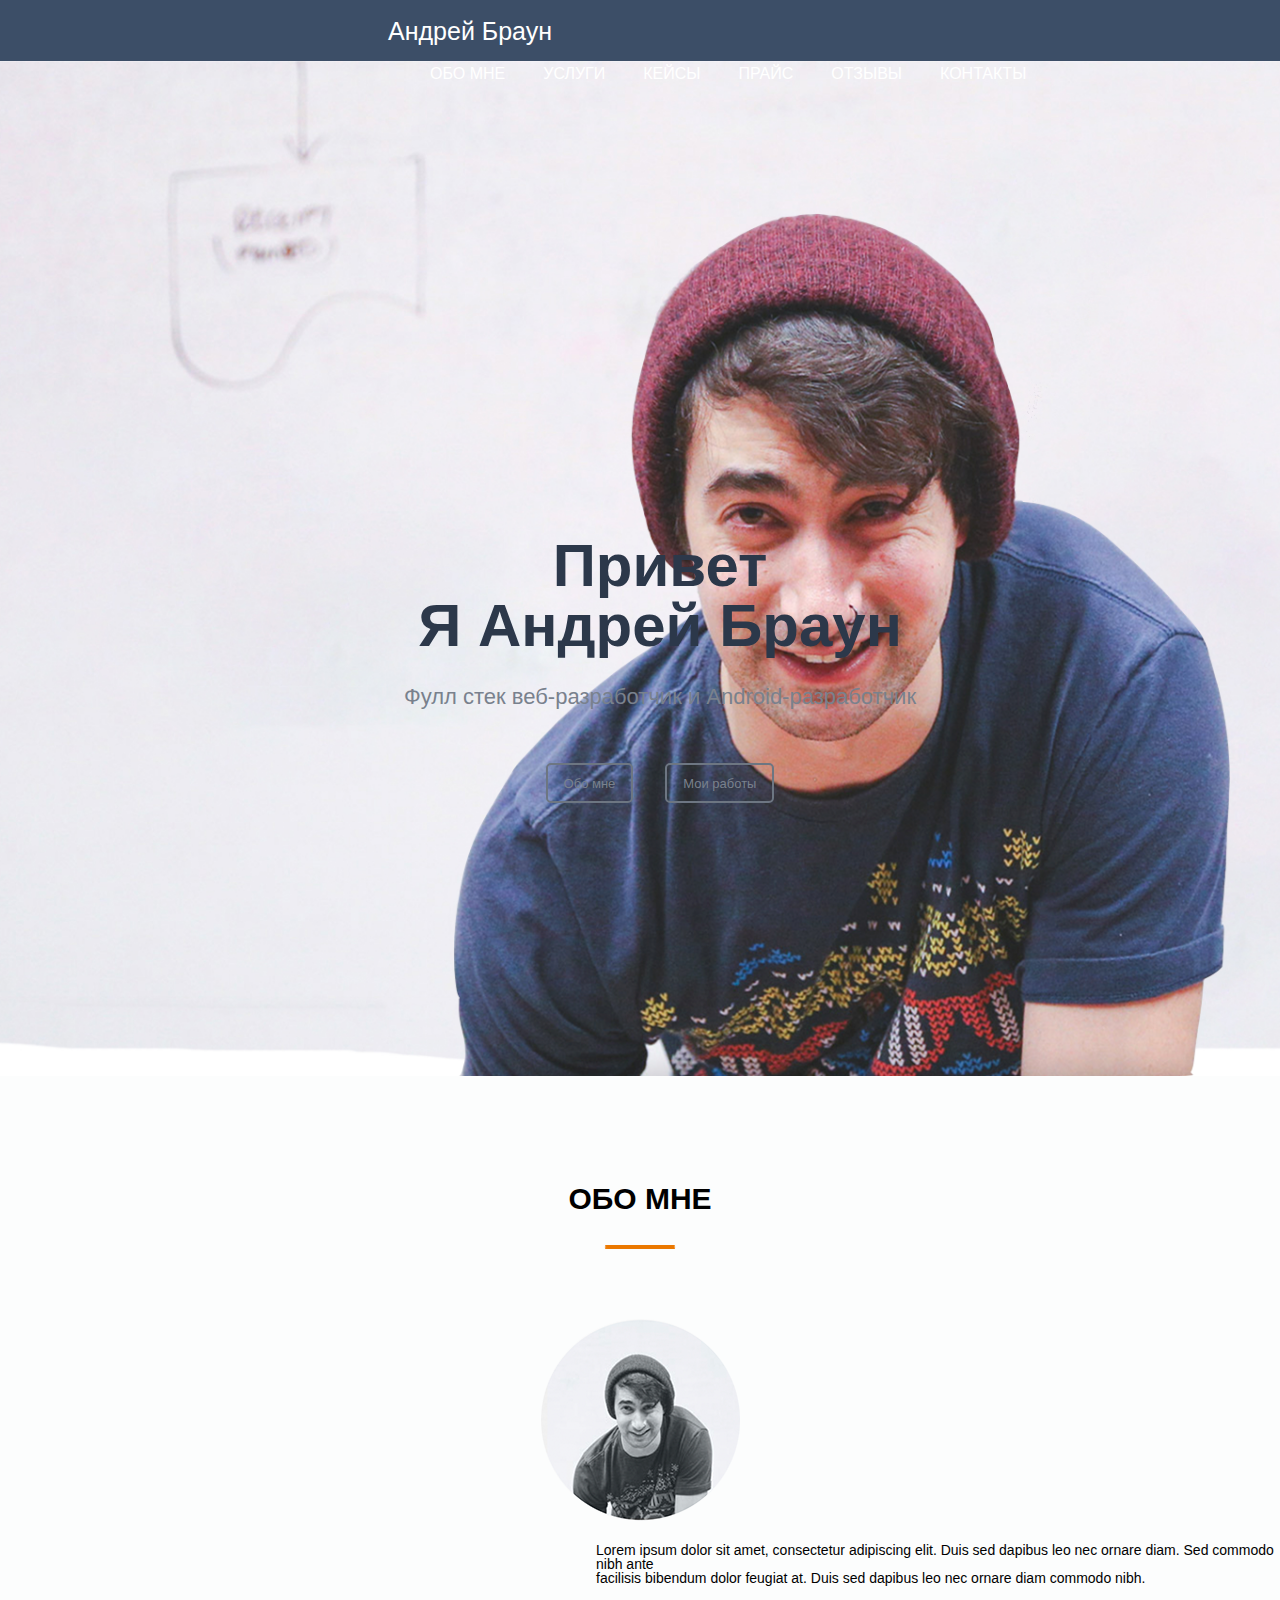
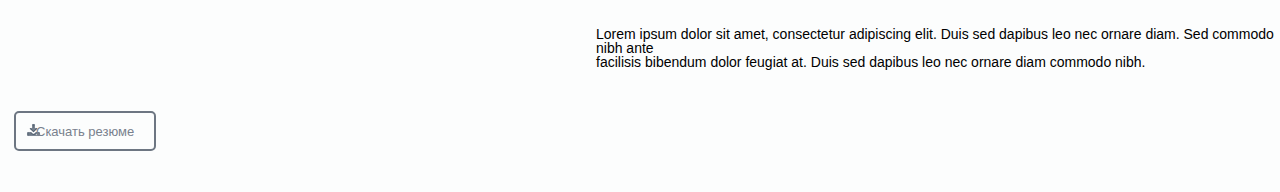
==== MyProject2/index.html @ ee4dd227 "Забыл создать папку src((((" ====
<!DOCTYPE html>
<html lang="en">
<head>
	<meta charset="UTF-8">
	<title>Мой первый сайт</title>
	<link rel="stylesheet" href="css/reset.css">
	<link rel="stylesheet" href="css/style.css">
</head>
<body>
  <div class="content">
	<div class="head">
		<div class="logo">
		<h1>Андрей Браун</h1>
		</div>
		<div class="nav">
		<ul>
			<li>Обо мне</li>
			<li>Услуги</li>
			<li>Кейсы</li>
			<li>Прайс</li>
			<li>Отзывы</li>
			<li>Контакты</li>	
		</ul>
		</div>
		</div>
		<div class="conteiner1">
			<div class="text1">
				<h1>Привет <br> <span>Я Андрей Браун</span></h1>
				<p>Фулл стек веб-разработчик и Android-разработчик</p>
				<input type="submit" value="Обо мне">
				<input type="submit" value="Мои работы">
			</div>
		</div>
	  
	  
	  <div class="conteiner2">
		  <div class="obo-mne">
			  <h2>Обо мне</h2>
		  </div>
		  <div class="cherta">
		  <img src="img/cherta.png" alt="">
		  </div>
		  <div class="boy2">
		  <img src="img/boy2.png" alt="">
		  </div>
		  <div class="text2">
			  <p>Lorem ipsum dolor sit amet, consectetur adipiscing elit. Duis sed 		dapibus leo nec ornare diam. Sed commodo nibh ante <br>
					facilisis bibendum dolor feugiat at. Duis sed dapibus leo nec ornare diam commodo nibh.
				</p>
			  <p>Lorem ipsum dolor sit amet, consectetur adipiscing elit. Duis sed 		dapibus leo nec ornare diam. Sed commodo nibh ante <br>
					facilisis bibendum dolor feugiat at. Duis sed dapibus leo nec ornare diam commodo nibh.
				</p>
			  <input type="submit" value="Скачать резюме">
		  </div>
	  </div>
	  
	  
	  
	</div>
</body>
</html>
---- MyProject2/css/style.css ----
body{
	font-family: Arial, "sans-serif";
}

.head{
	width: 100%;
	height: 61px;
	background-color: #3c4e67;
}

.logo{
	font-size: 25px;
	color: #fff;
	padding:19px 0 0 388px;
	float: left;
}

.nav{
	padding-left: 430px;
	float: left;
}
.nav li{
	color:#fff;
	line-height: 60px;
	margin-right: 38px;
	font-size: 16px;
	display: inline;
	text-transform: uppercase;
	float: left
}





.conteiner1{
	width: 100%;
	height: 1015px;
	background:url("../img/boy1.png") no-repeat 90% 100% /auto 85% ,url("../img/fon1.jpg") center/cover no-repeat;
}

.text1{
	float: left;
	text-align: center;
	padding: 432px 0 0 404px;
}

.text1 h1{
	font-size: 60px;
	margin: 0 0 30px 0;
	color:#2c384a;
	font-weight: 700;
}

.text1 p{
	font-size: 22px;
	color: #79818d;
	margin-bottom: 55px;
}

.text1 input{
	height: 40px;
	text-align: center;
	border: 2px solid #6d7682;
	background: none;
	border-radius: 5px;
	color: #79818d;
	font-size: 13px;
	padding:0 16px ;
	margin: 0 14px 0 14px;
}










.conteiner2{
	width: 100%;
	height: 716px;
	background-image: url("../img/fon2.png");
}

.obo-mne h2{
	text-align: center;
	font-size: 30px;
	padding: 108px 0 31px 0;
	text-transform: uppercase;
	font-weight: 700;
}

.cherta{
	text-align: center;
	padding: 0 0 60px 0;
}

.boy2{
	text-align: center;
	padding: 0 0 22px 0;
}


.text2 p{
	padding: 0 0 42px 596px;
}

.download{
	text-align: center;
}

.text2 input{
	height: 40px;
	border: 2px solid #6d7682;
	background: none;
	border-radius: 5px;
	color: #79818d;
	font-size: 13px;
	padding:0 20px ;
	margin: 0 14px 0 14px;
	background: url("../img/icon-download.png") no-repeat 10px 10px;
}
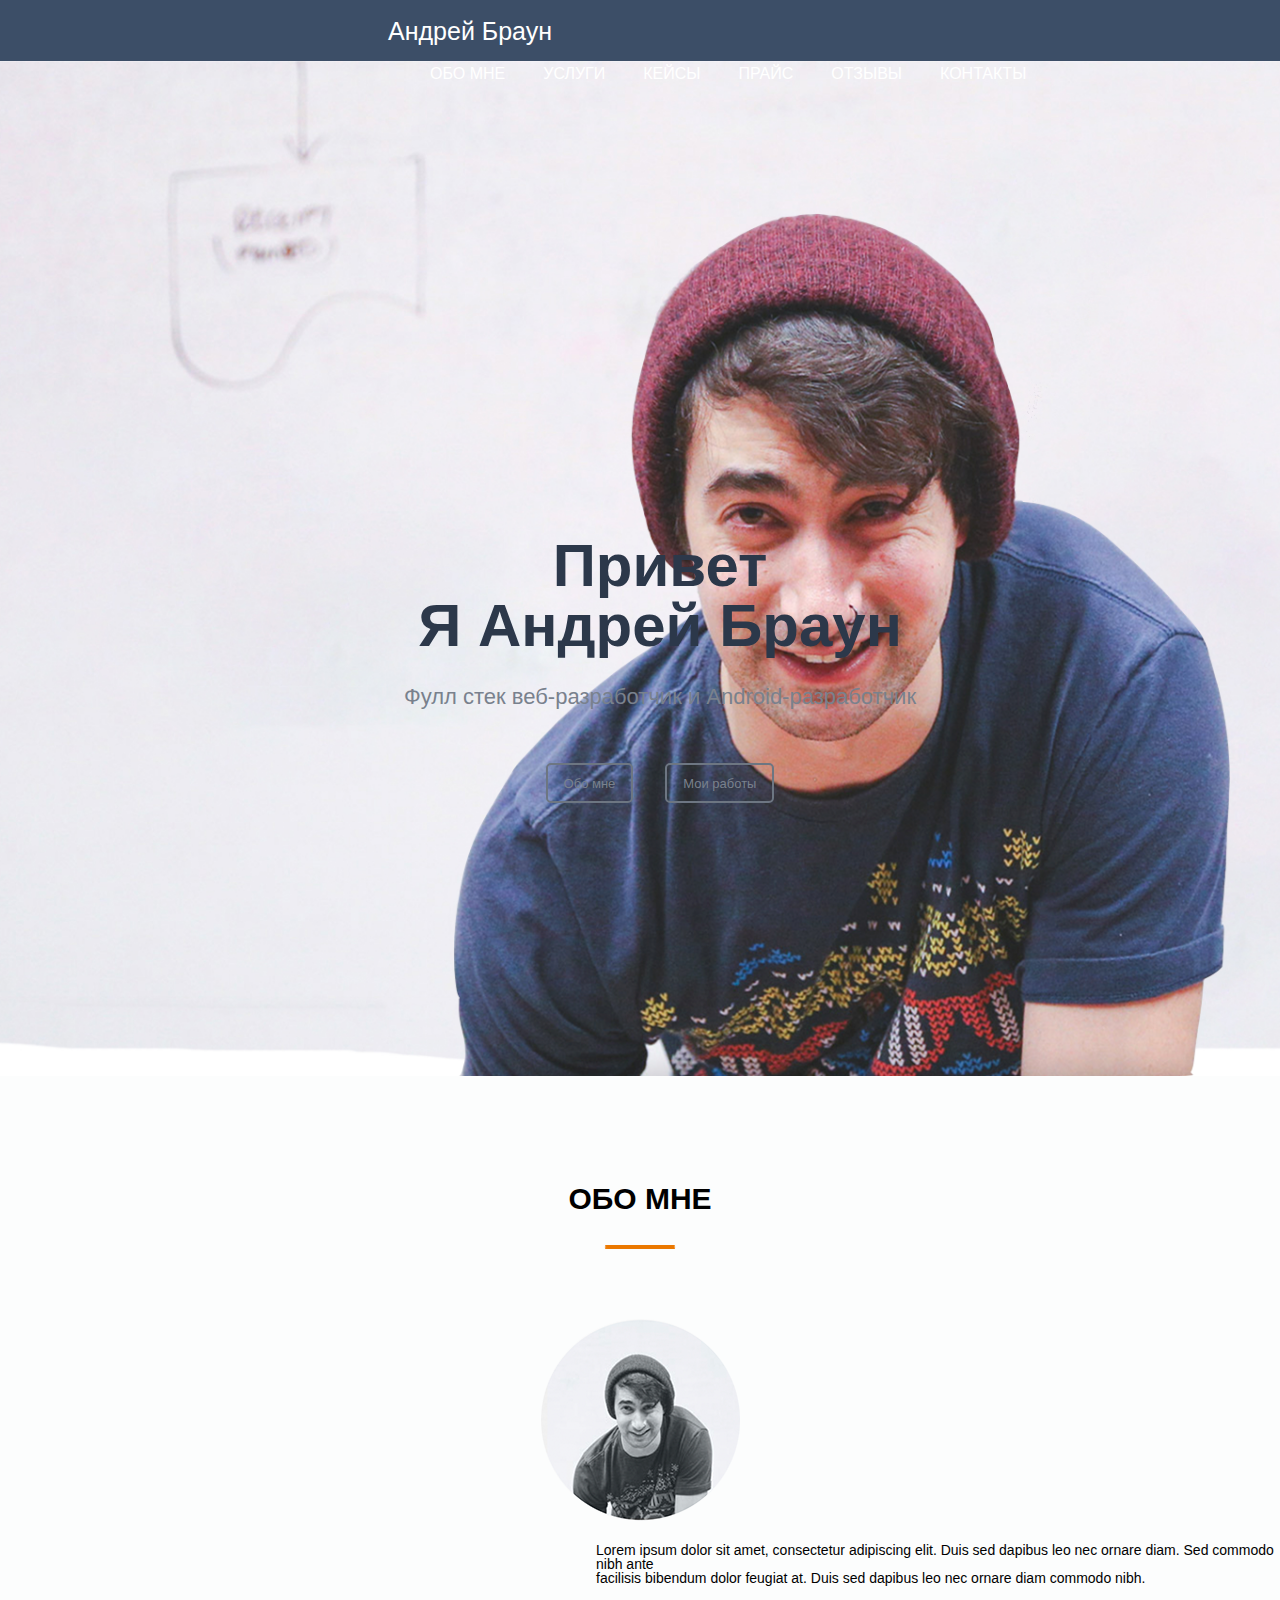
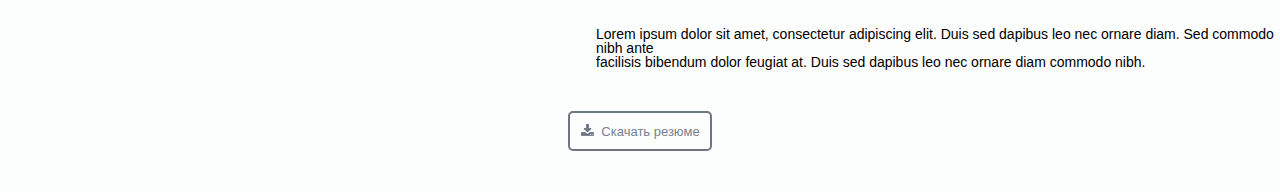
==== commit c7b7a5ed: "Add files via upload" ====
--- a/MyProject2/index.html
+++ b/MyProject2/index.html
@@ -50,7 +50,9 @@
 			  <p>Lorem ipsum dolor sit amet, consectetur adipiscing elit. Duis sed 		dapibus leo nec ornare diam. Sed commodo nibh ante <br>
 					facilisis bibendum dolor feugiat at. Duis sed dapibus leo nec ornare diam commodo nibh.
 				</p>
-			  <input type="submit" value="Скачать резюме">
+			  <div class="download">
+			  	<input type="submit" value="Скачать резюме">
+			  </div>
 		  </div>
 	  </div>
 	  
--- a/MyProject2/css/style.css
+++ b/MyProject2/css/style.css
@@ -119,7 +119,7 @@
 	border-radius: 5px;
 	color: #79818d;
 	font-size: 13px;
-	padding:0 20px ;
+	padding:0 10px 0 31px ;
 	margin: 0 14px 0 14px;
 	background: url("../img/icon-download.png") no-repeat 10px 10px;
 }
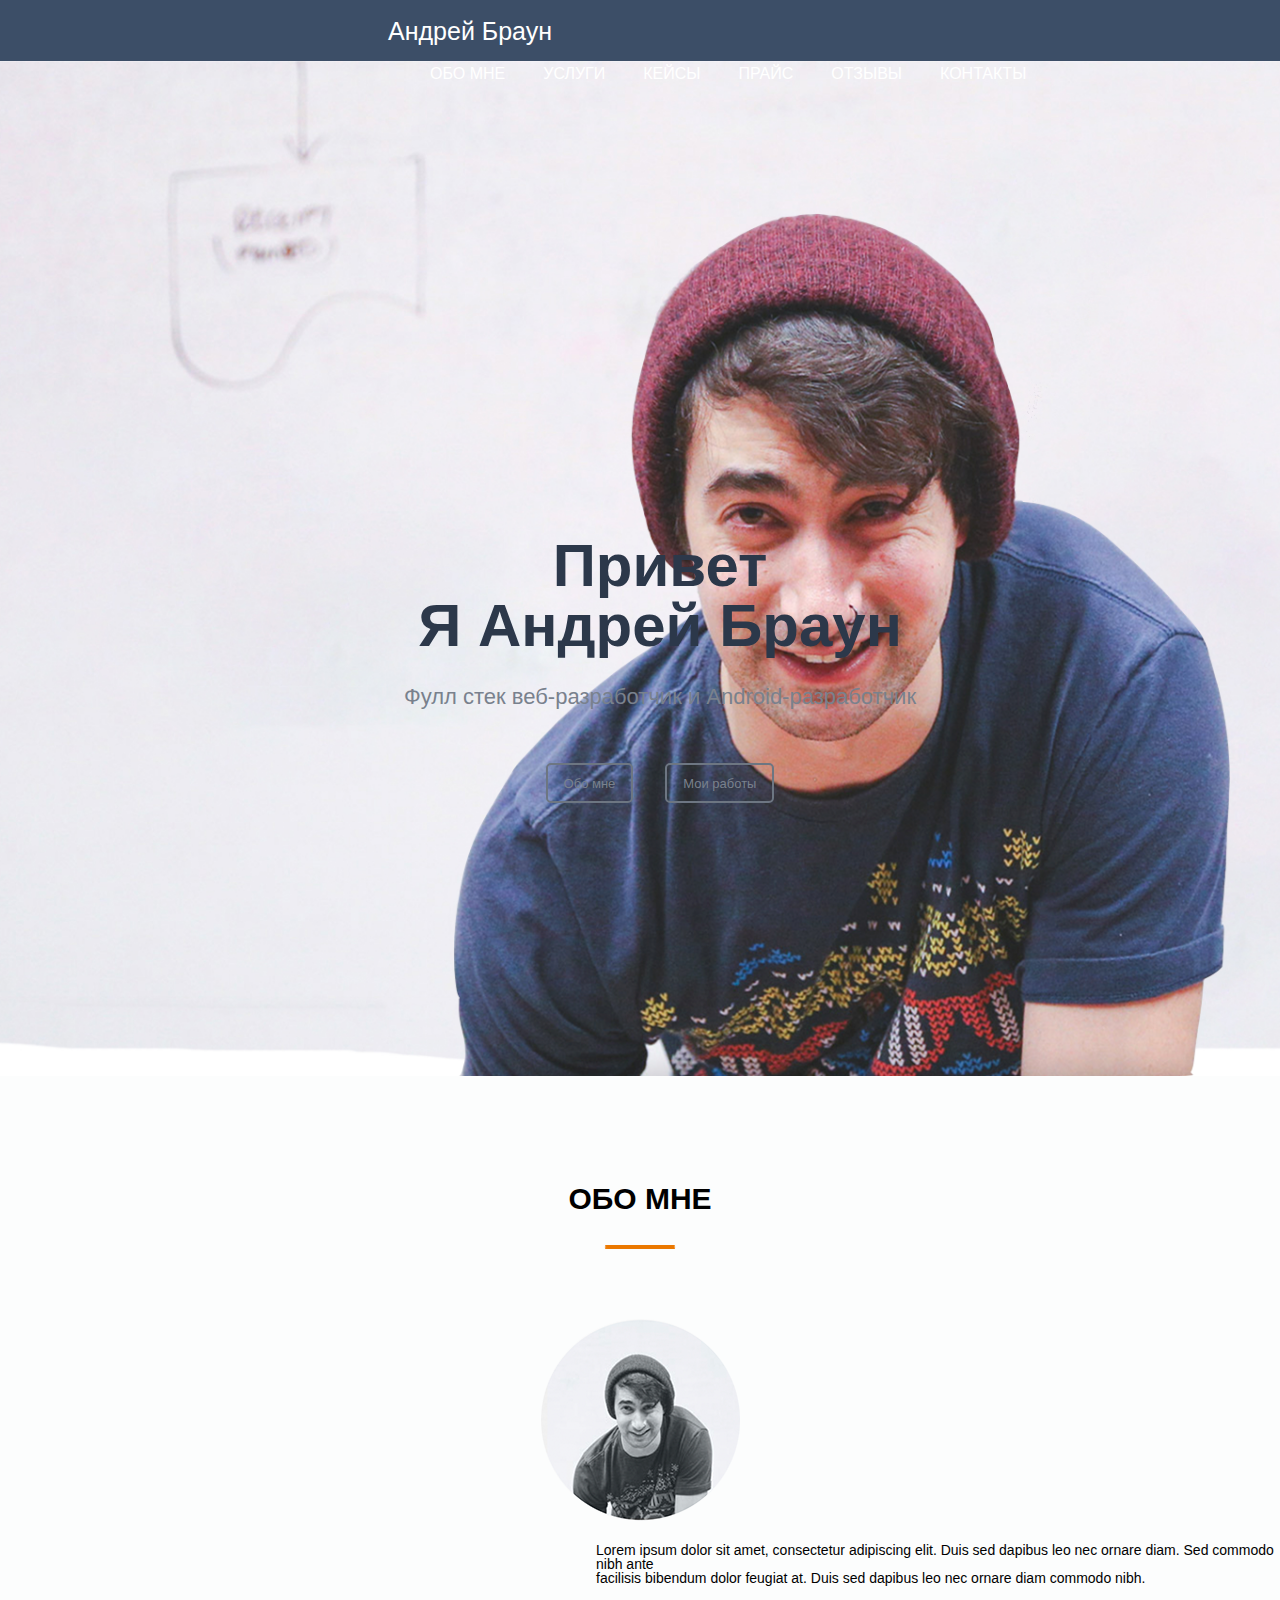
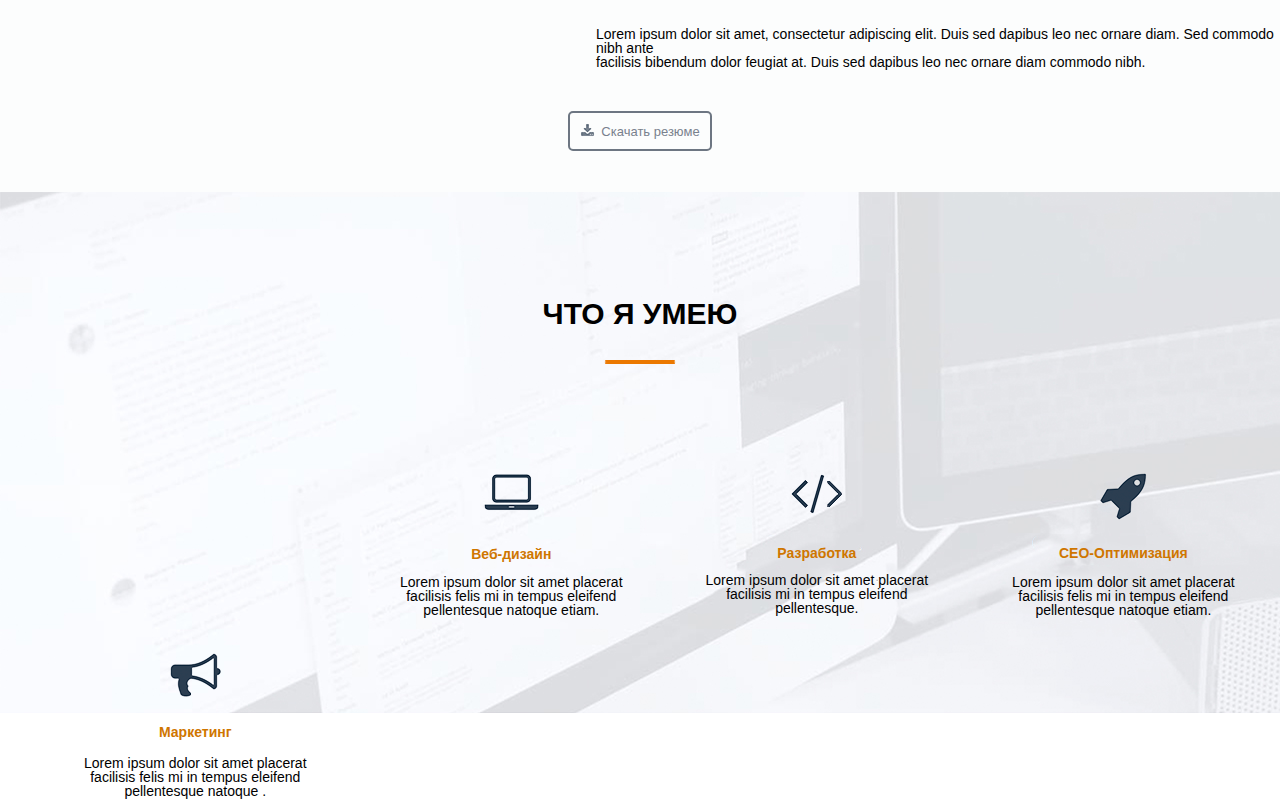
==== commit a9d5019c: "вуп вуп" ====
--- a/MyProject2/index.html
+++ b/MyProject2/index.html
@@ -56,6 +56,46 @@
 		  </div>
 	  </div>
 	  
+	  
+	  <div class="conteiner3">
+	  	<div class="chto-ymeu">
+		 <h2>Что я умею</h2> 
+		</div>
+		  <div class="cherta">
+		  <img src="img/cherta.png" alt="">
+		  </div>
+	<div class="icon">
+		  <div class="ved-dizain">
+			<img src="img/icon-nout.png" alt="">
+			  <h4>Веб-дизайн</h4>
+			  <p>Lorem ipsum dolor sit amet placerat <br>
+					facilisis felis mi in tempus eleifend <br>
+					pellentesque natoque etiam. </p>
+		  </div>
+		  <div class="razrabotka">
+		   <img src="img/icon-strelki.png" alt="">
+			  <h4>Разработка</h4>
+			  <p>Lorem ipsum dolor sit amet placerat <br>
+					facilisis mi in tempus eleifend <br>
+					pellentesque.</p>
+		  </div>
+		  <div class="ceo">
+		  	<img src="img/icon-raketa.png" alt="">
+			  <h4>CEO-Оптимизация</h4>
+			  <p>Lorem ipsum dolor sit amet placerat <br>
+				facilisis felis mi in tempus eleifend <br>
+				pellentesque natoque etiam.</p>
+		  </div>
+		  <div class="marketing">
+		  	<img src="img/icon-gromofon.png" alt="">
+			  <h4>Маркетинг</h4>
+			  <p>Lorem ipsum dolor sit amet placerat <br>
+					facilisis felis mi in tempus eleifend <br>
+					pellentesque natoque .</p>
+		  </div>
+	</div>
+		  
+	  </div>
 	  
 	  
 	</div>
--- a/MyProject2/css/style.css
+++ b/MyProject2/css/style.css
@@ -125,56 +125,115 @@
 }
 
 
-
-
-
-
-
-
-
-
-
-
-
-
-
-
-
-
-
-
-
-
-
-
-
-
-
-
-
-
-
-
-
-
-
-
-
-
-
-
-
-
-
-
-
-
-
-
-
-
-
-
-
-
-
+.conteiner3{
+	width: 100%;
+	height: 521px;
+	background:url("../img/fon3.jpg")
+}
+
+.chto-ymeu h2{
+	text-align: center;
+	font-size: 30px;
+	padding: 107px 0 31px 0;
+	text-transform: uppercase;
+	font-weight: 700;
+}
+
+.icon{
+	
+}
+
+.ved-dizain{
+	text-align: center;
+	float: left;
+	padding: 40px 0 0 400px;
+}
+
+.ved-dizain h4{
+	padding: 36px 0 14px 0;
+	color:#cf7600;
+	font-weight: 700;
+}
+
+.razrabotka{
+	text-align: center;
+	float: left;
+	padding: 40px 0 0 83px;
+}
+
+.razrabotka h4{
+	padding: 32px 0 13px 0;
+	color:#cf7600;
+	font-weight: 700;
+}
+
+
+.ceo {
+	text-align: center;
+	float: left;
+	padding: 39px 0 0 84px;
+}
+
+.ceo h4{
+	padding: 26px 0 15px 0;
+	color:#cf7600;
+	font-weight: 700;
+}
+
+.marketing{
+	text-align: center;
+	float: left;
+	padding: 36px 0 0 84px;
+}
+
+.marketing h4{
+	padding: 28px 0 17px 0;
+	color:#cf7600;
+	font-weight: 700;
+}
+
+
+
+
+
+
+
+
+
+
+
+
+
+
+
+
+
+
+
+
+
+
+
+
+
+
+
+
+
+
+
+
+
+
+
+
+
+
+
+
+
+
+
+
+
+
